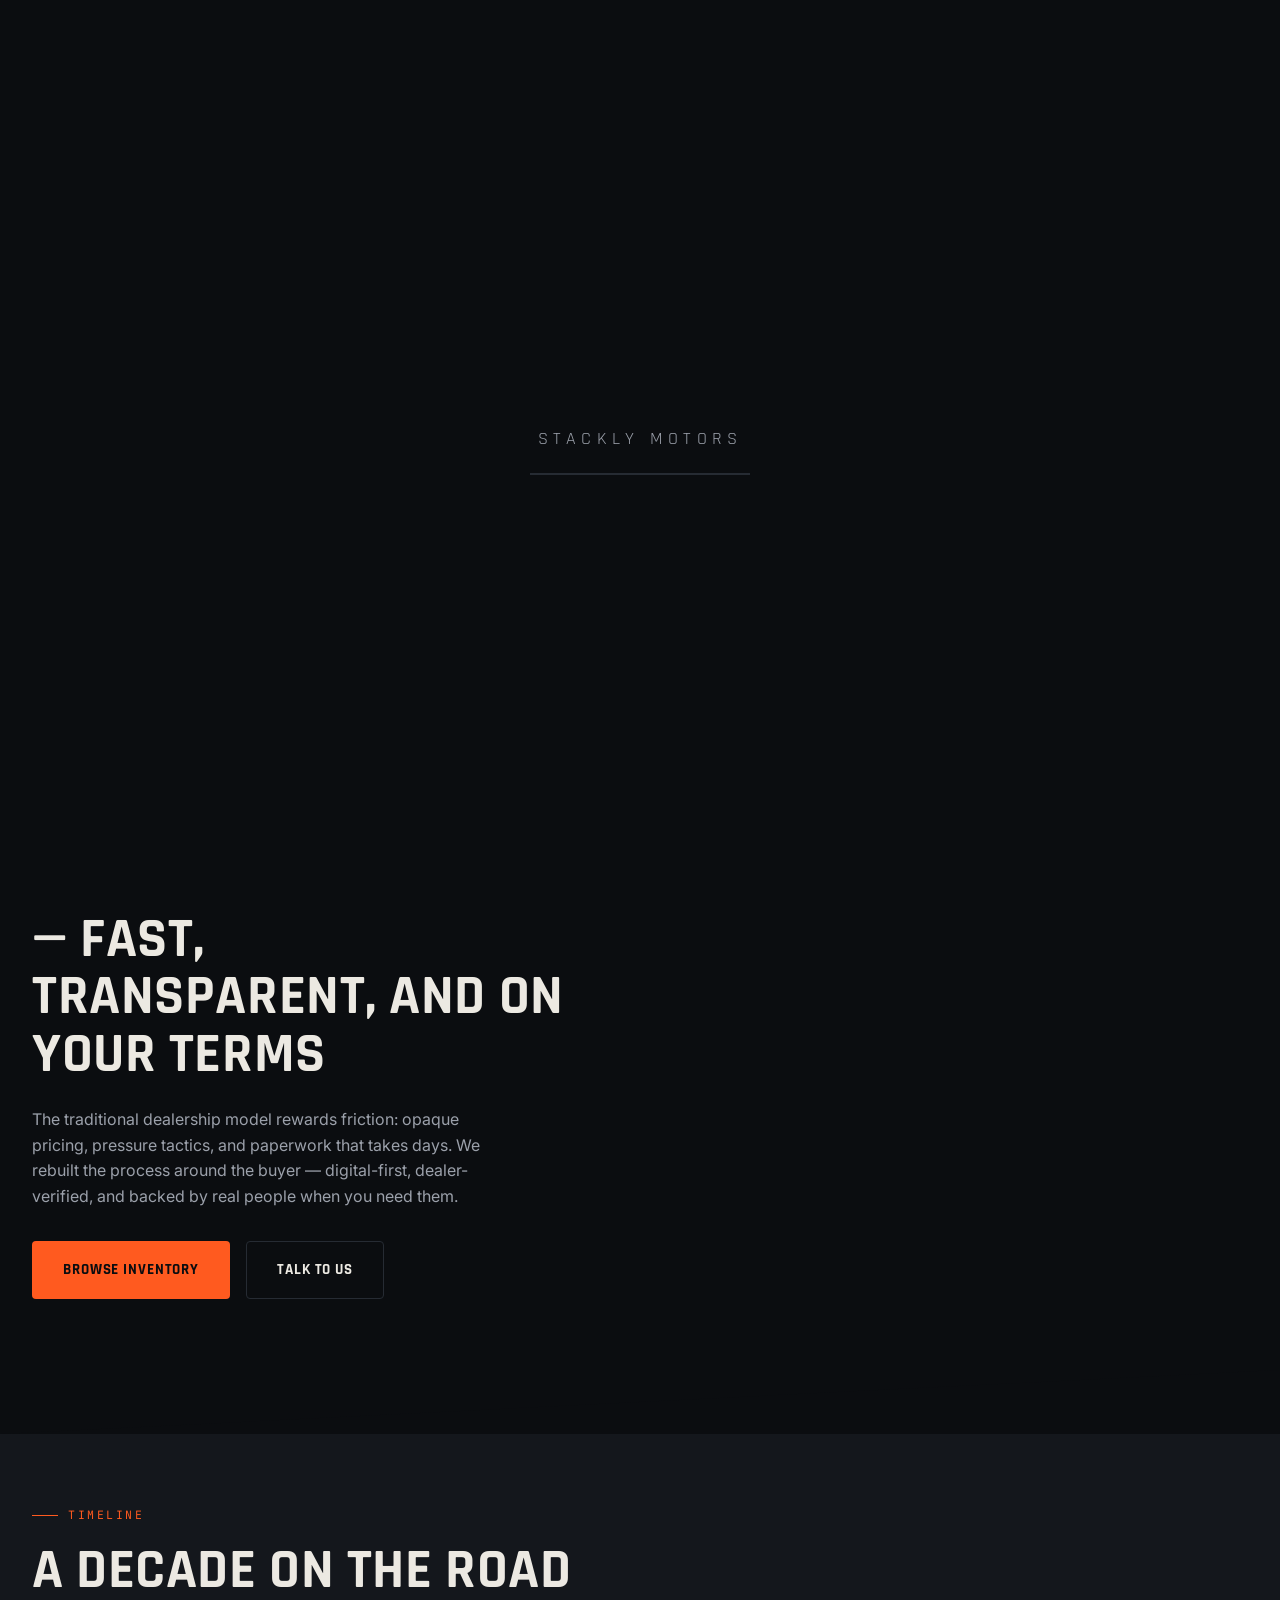
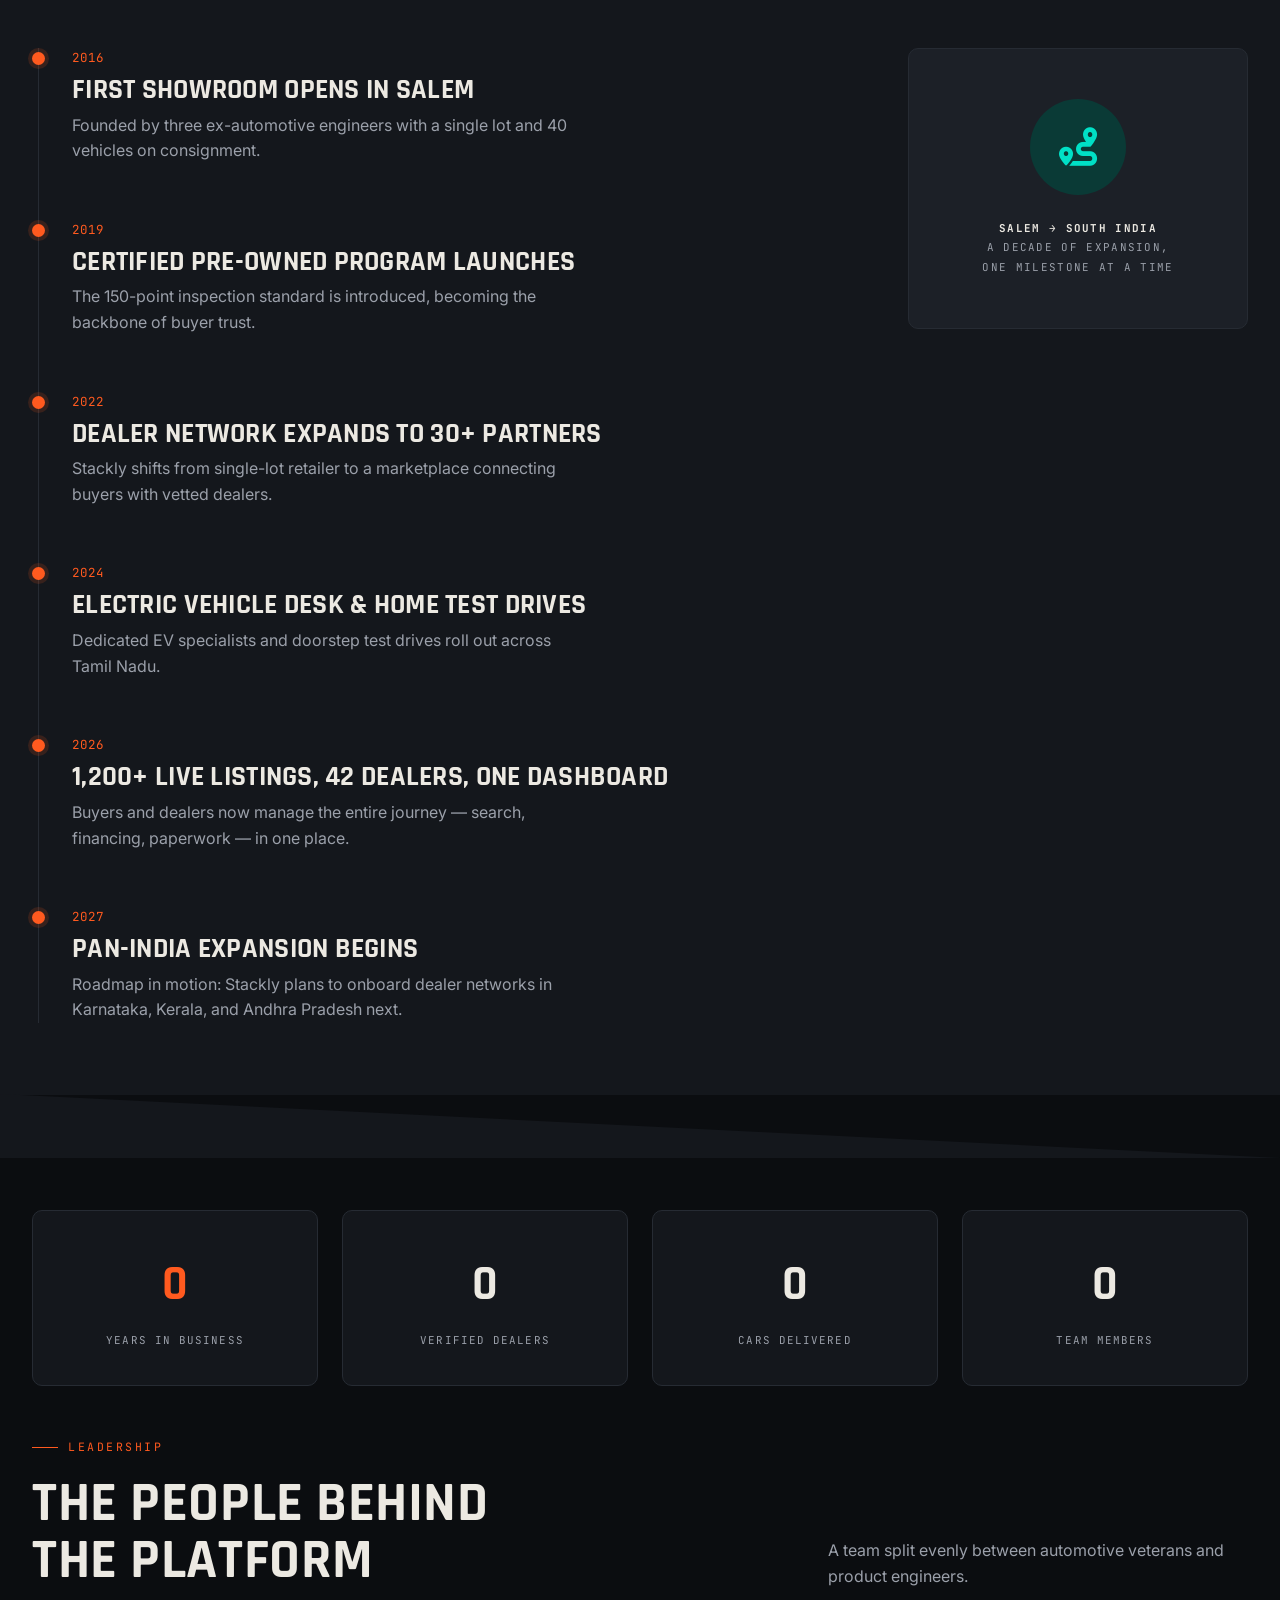
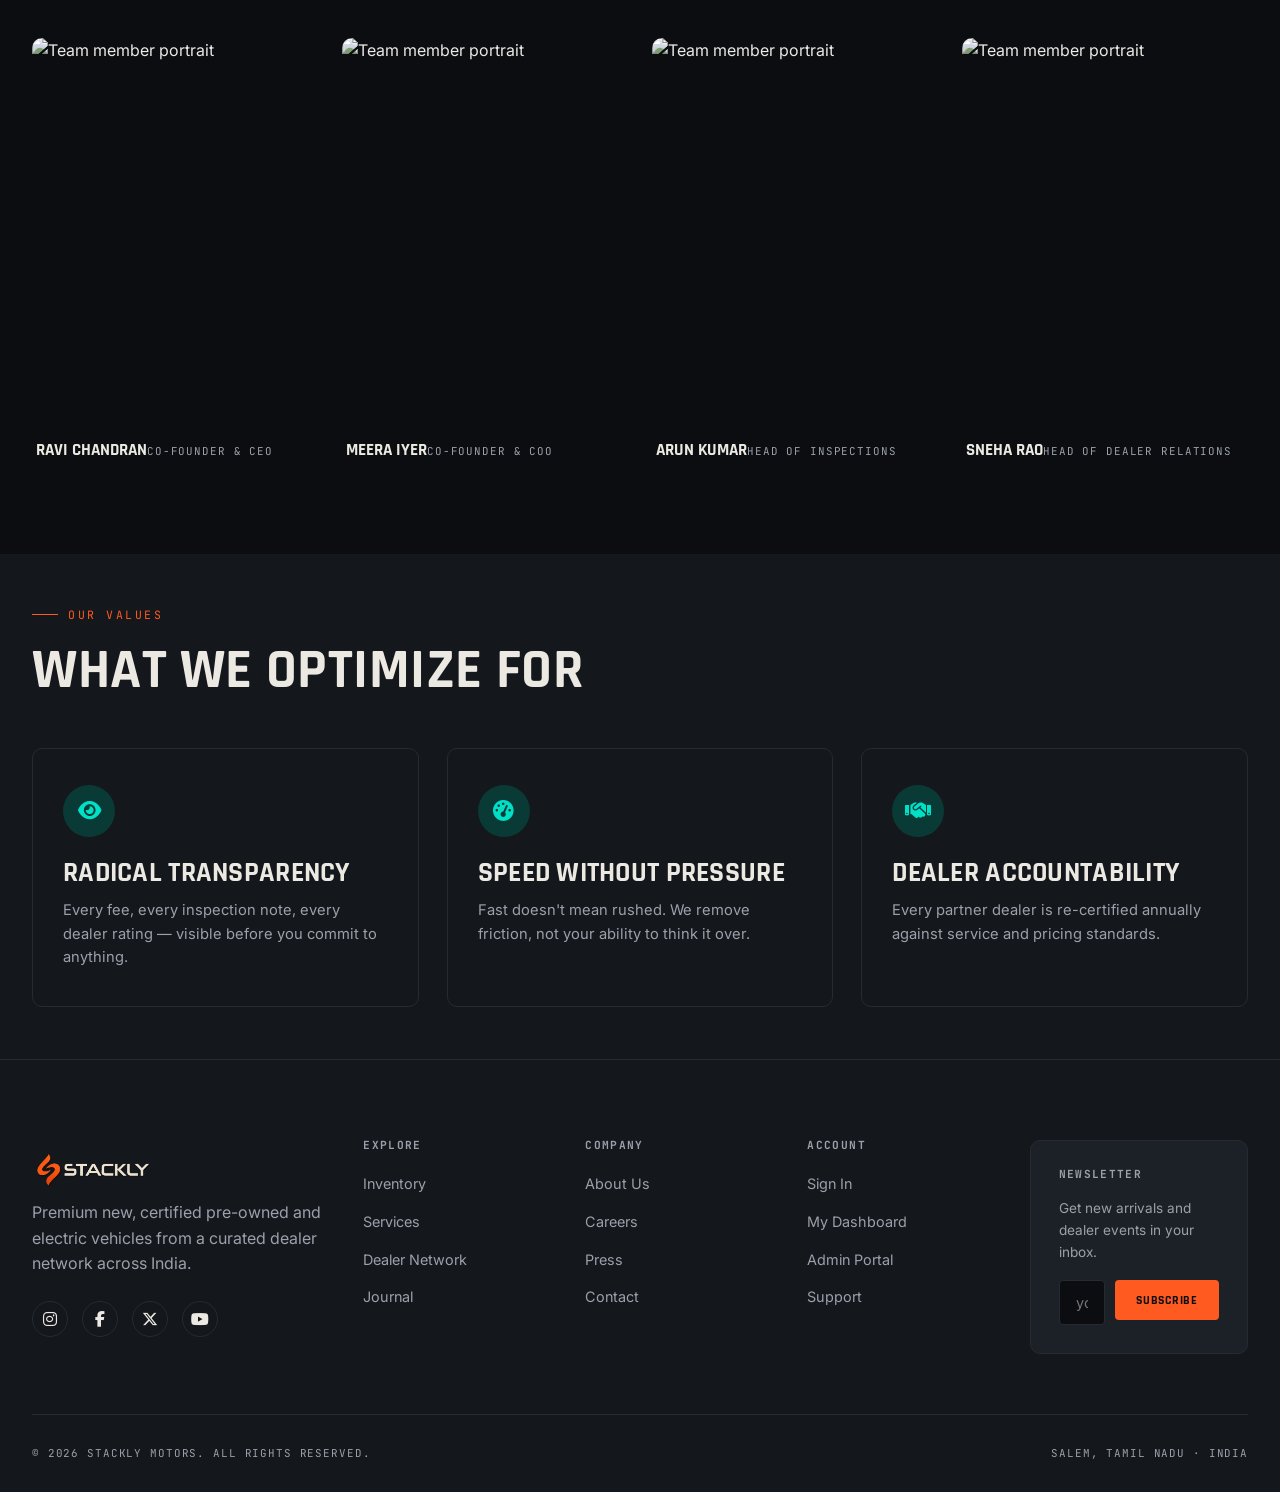
==== about.html @ f5853265 "Initial commit" ====
<!DOCTYPE html>
<html lang="en">
<head>
<meta charset="UTF-8">
<meta name="viewport" content="width=device-width, initial-scale=1.0">
<title>About — Stackly Motors</title>
<link rel="preconnect" href="https://fonts.googleapis.com">
<link href="https://fonts.googleapis.com/css2?family=Rajdhani:wght@500;600;700&family=Inter:wght@400;500;600;700&family=JetBrains+Mono:wght@400;500&display=swap" rel="stylesheet">
<link rel="stylesheet" href="https://cdnjs.cloudflare.com/ajax/libs/font-awesome/6.5.1/css/all.min.css">
</head>
<style>
  :root{
  --ink:        #0B0D10;   /* graphite black background */
  --ink-2:      #14171C;   /* surface */
  --ink-3:      #1C2027;   /* raised surface */
  --line:       #262B33;   /* hairline borders */
  --paper:      #ECE9E2;   /* warm off-white text */
  --paper-dim:  #9BA0AA;   /* muted text */
  --ignition:   #FF5A1F;   /* ignition orange — primary accent */
  --ignition-2: #FF8A50;
  --volt:       #00E0C6;   /* voltage teal — secondary accent */
  --volt-dim:   #0A3A36;
  --danger:     #FF4D5E;
  --ok:         #3DDC84;

  --f-display: 'Rajdhani', 'Arial Narrow', sans-serif;
  --f-body:    'Inter', -apple-system, sans-serif;
  --f-mono:    'JetBrains Mono', monospace;

  --container: 1280px;
  --radius: 10px;
  --ease: cubic-bezier(.22,1,.36,1);
}

*,*::before,*::after{ box-sizing:border-box; }
html{ scroll-behavior:smooth; }
body{
  margin:0;
  background:var(--ink);
  color:var(--paper);
  font-family:var(--f-body);
  font-size:16px;
  line-height:1.6;
  overflow-x:hidden;
  -webkit-font-smoothing:antialiased;
}
img{ max-width:100%; display:block; }
a{ color:inherit; text-decoration:none; }
ul{ list-style:none; margin:0; padding:0; }
button{ font-family:inherit; cursor:pointer; }
input,select,textarea{ font-family:inherit; }

::selection{ background:var(--ignition); color:var(--ink); }

@media (prefers-reduced-motion: reduce){
  *{ animation-duration:0.001ms !important; animation-iteration-count:1 !important; transition-duration:0.001ms !important; scroll-behavior:auto !important; }
}

/* ---------- Type scale ---------- */
h1,h2,h3,h4{
  font-family:var(--f-display);
  font-weight:700;
  text-transform:uppercase;
  letter-spacing:0.01em;
  line-height:1.02;
  margin:0;
}
h1{ font-size:clamp(3rem,7vw,6.5rem); letter-spacing:-0.01em; }
h2{ font-size:clamp(2.1rem,4.4vw,3.6rem); }
h3{ font-size:clamp(1.3rem,2.2vw,1.8rem); }
p{ margin:0; color:var(--paper-dim); }
.mono{ font-family:var(--f-mono); text-transform:uppercase; letter-spacing:0.14em; font-size:0.72rem; }

.eyebrow{
  font-family:var(--f-mono); text-transform:uppercase; letter-spacing:0.22em;
  font-size:0.72rem; color:var(--ignition); display:flex; align-items:center; gap:10px; margin-bottom:18px;
}
.eyebrow::before{ content:''; width:26px; height:1px; background:var(--ignition); display:inline-block; }

.container{ max-width:var(--container); margin:0 auto; padding:0 32px; }
.section{ padding:72px 0; position:relative; }
.section-tight{ padding:52px 0; }

/* diagonal speed-line divider between sections */
.speed-divider{
  position:relative; height:64px; margin-top:-1px;
  background:var(--ink);
  clip-path:polygon(0 100%, 100% 0, 100% 100%);
}
.speed-divider.alt{ background:var(--ink-2); clip-path:polygon(0 0, 100% 100%, 0 100%); }

/* ---------- Buttons ---------- */
.btn{
  display:inline-flex; align-items:center; gap:10px;
  font-family:var(--f-display); font-weight:700; text-transform:uppercase; letter-spacing:0.06em;
  font-size:0.92rem; padding:16px 30px; border-radius:4px; border:1px solid transparent;
  transition:transform .35s var(--ease), background .35s var(--ease), border-color .35s var(--ease), color .35s var(--ease);
  white-space:nowrap;
}
.btn-primary{ background:var(--ignition); color:var(--ink); }
.btn-primary:hover{ background:var(--ignition-2); transform:translateY(-3px); }
.btn-ghost{ border-color:var(--line); color:var(--paper); background:transparent; }
.btn-ghost:hover{ border-color:var(--paper); transform:translateY(-3px); }
.btn-volt{ background:var(--volt); color:var(--ink); }
.btn-volt:hover{ transform:translateY(-3px); }
.btn-sm{ padding:11px 20px; font-size:0.78rem; }
.btn-block{ width:100%; justify-content:center; }

/* ---------- Nav ---------- */
.nav{
  position:fixed; top:0; left:0; right:0; z-index:1000;
  display:flex; align-items:center; justify-content:space-between;
  padding:22px 40px; transition:background .4s var(--ease), padding .4s var(--ease), border-color .4s var(--ease);
  border-bottom:1px solid transparent;
}
.nav.is-scrolled{ background:rgba(11,13,16,0.86); backdrop-filter:blur(14px); padding:14px 40px; border-color:var(--line); }
.nav-logo{ font-family:var(--f-display); font-weight:700; font-size:1.4rem; letter-spacing:0.03em; text-transform:uppercase; display:flex; align-items:center; gap:8px;}
.nav-logo span{ color:var(--ignition); }
.nav-links{ display:flex; gap:34px; }
.nav-links a{
  font-family:var(--f-mono); font-size:0.76rem; text-transform:uppercase; letter-spacing:0.1em; color:var(--paper-dim);
  position:relative; padding-bottom:4px; transition:color .3s;
}
.nav-links a::after{ content:''; position:absolute; left:0; bottom:0; width:0; height:1px; background:var(--ignition); transition:width .3s var(--ease); }
.nav-links a:hover, .nav-links a.active{ color:var(--paper); }
.nav-links a:hover::after, .nav-links a.active::after{ width:100%; }
.nav-cta{ display:flex; align-items:center; gap:18px; }
.nav-toggle{ display:none; width:26px; height:20px; position:relative; background:none; border:none; }
.nav-toggle span{ position:absolute; left:0; width:100%; height:2px; background:var(--paper); transition:all .3s var(--ease); }
.nav-toggle span:nth-child(1){ top:0; } .nav-toggle span:nth-child(2){ top:9px; } .nav-toggle span:nth-child(3){ top:18px; }

/* ---------- Hero ---------- */
.hero{
  min-height:78vh; position:relative; display:flex; align-items:flex-end;
  padding:130px 0 70px; overflow:hidden;
}
.hero-bg{ position:absolute; inset:0; z-index:0; }
.hero-bg img{ width:100%; height:100%; object-fit:cover; opacity:0.55; }
.hero-bg::after{
  content:''; position:absolute; inset:0;
  background:linear-gradient(180deg, rgba(11,13,16,0.35) 0%, rgba(11,13,16,0.55) 55%, var(--ink) 100%);
}
.hero-grid{ position:absolute; inset:0; z-index:0; opacity:0.15;
  background-image:linear-gradient(var(--line) 1px, transparent 1px), linear-gradient(90deg, var(--line) 1px, transparent 1px);
  background-size:60px 60px; mask-image:linear-gradient(180deg, black, transparent 75%);
}
.hero-content{ position:relative; z-index:2; width:100%; }
.hero-title{ overflow:hidden; }
.hero-title .line{ display:block; overflow:hidden; }
.hero-title .line span{ display:inline-block; will-change:transform; }
.hero-sub{ max-width:520px; margin-top:26px; font-size:1.05rem; }
.hero-actions{ display:flex; gap:16px; margin-top:40px; flex-wrap:wrap; }
.hero-meta{
  display:flex; gap:48px; margin-top:90px; padding-top:28px; border-top:1px solid var(--line); flex-wrap:wrap;
}
.hero-meta .stat b{ font-family:var(--f-display); font-size:2rem; display:block; color:var(--paper); }
.hero-meta .stat span{ font-family:var(--f-mono); font-size:0.7rem; text-transform:uppercase; letter-spacing:0.12em; color:var(--paper-dim); }
.scroll-cue{
  position:absolute; right:40px; bottom:40px; z-index:2; display:flex; flex-direction:column; align-items:center; gap:10px;
  font-family:var(--f-mono); font-size:0.65rem; letter-spacing:0.2em; color:var(--paper-dim); text-transform:uppercase;
}
.scroll-cue .line{ width:1px; height:50px; background:var(--line); position:relative; overflow:hidden; }
.scroll-cue .line::after{ content:''; position:absolute; top:-50%; left:0; width:100%; height:50%; background:var(--ignition); animation:scrollcue 1.8s ease-in-out infinite; }
@keyframes scrollcue{ 0%{ top:-50%; } 100%{ top:100%; } }

/* ---------- Marquee ---------- */
.marquee-strip{ border-top:1px solid var(--line); border-bottom:1px solid var(--line); padding:26px 0; overflow:hidden; background:var(--ink-2); }
.marquee-track{ display:flex; gap:70px; width:max-content; }
.marquee-track span{ font-family:var(--f-display); font-size:1.3rem; letter-spacing:0.08em; text-transform:uppercase; color:var(--paper-dim); display:flex; align-items:center; gap:70px; }
.marquee-track span i{ color:var(--ignition); font-style:normal; }

/* ---------- Section header ---------- */
.section-head{ display:flex; justify-content:space-between; align-items:flex-end; gap:40px; margin-bottom:48px; flex-wrap:wrap; }
.section-head p{ max-width:420px; }

/* ---------- Grids ---------- */
.grid-2{ display:grid; grid-template-columns:1fr 1fr; gap:40px; }
.grid-3{ display:grid; grid-template-columns:repeat(3,1fr); gap:28px; }
.grid-4{ display:grid; grid-template-columns:repeat(4,1fr); gap:24px; }

/* ---------- Car card (3D tilt) ---------- */
.car-card{
  background:var(--ink-2); border:1px solid var(--line); border-radius:var(--radius); overflow:hidden;
  transform-style:preserve-3d; transition:border-color .3s, transform .1s linear; position:relative;
}
.car-card:hover{ border-color:#3a4150; }
.car-card .tag{
  position:absolute; top:16px; left:16px; z-index:2; background:var(--ignition); color:var(--ink);
  font-family:var(--f-mono); font-size:0.62rem; text-transform:uppercase; letter-spacing:0.1em; padding:6px 10px; border-radius:3px;
}
.car-card .fav{
  position:absolute; top:16px; right:16px; z-index:2; width:34px; height:34px; border-radius:50%;
  background:rgba(11,13,16,0.6); border:1px solid var(--line); display:flex; align-items:center; justify-content:center; color:var(--paper);
  transition:background .3s, color .3s;
}
.car-card .fav:hover{ background:var(--ignition); color:var(--ink); }
.car-card .media{ aspect-ratio:4/3; overflow:hidden; position:relative; }
.car-card .media img{ width:100%; height:100%; object-fit:cover; transition:transform .7s var(--ease); }
.car-card:hover .media img{ transform:scale(1.08); }
.car-card .body{ padding:24px; }
.car-card .body h3{ margin-bottom:6px; }
.car-card .specs{ display:flex; gap:18px; margin:16px 0; flex-wrap:wrap; }
.car-card .specs div{ font-family:var(--f-mono); font-size:0.68rem; text-transform:uppercase; letter-spacing:0.06em; color:var(--paper-dim); }
.car-card .specs b{ display:block; color:var(--paper); font-size:0.95rem; font-family:var(--f-display); }
.car-card .foot{ display:flex; justify-content:space-between; align-items:center; padding-top:16px; border-top:1px solid var(--line); }
.car-card .price{ font-family:var(--f-display); font-size:1.3rem; color:var(--volt); }
.car-card .price span{ font-family:var(--f-mono); font-size:0.65rem; color:var(--paper-dim); display:block; text-transform:uppercase; }

/* ---------- Service / feature cards ---------- */
.feature-card{
  background:var(--ink-2); border:1px solid var(--line); border-radius:var(--radius); padding:36px 30px;
  transition:transform .4s var(--ease), border-color .4s;
}
.feature-card:hover{ transform:translateY(-8px); border-color:var(--ignition); }
.feature-card .num{ font-family:var(--f-mono); color:var(--ignition); font-size:0.75rem; margin-bottom:22px; display:block; }
.feature-card h3{ margin-bottom:12px; }
.feature-card p{ font-size:0.92rem; }
.feature-card .ic{ width:52px; height:52px; border-radius:50%; background:var(--volt-dim); color:var(--volt); display:flex; align-items:center; justify-content:center; margin-bottom:22px; font-size:1.3rem; }

/* ---------- Stat counters ---------- */
.stat-row{ display:grid; grid-template-columns:repeat(4,1fr); gap:24px; }
.stat-box{ text-align:center; padding:36px 20px; border:1px solid var(--line); border-radius:var(--radius); background:var(--ink-2); }
.stat-box b{ font-family:var(--f-display); font-size:3rem; color:var(--paper); display:block; }
.stat-box b span{ color:var(--ignition); }
.stat-box p{ font-family:var(--f-mono); font-size:0.68rem; text-transform:uppercase; letter-spacing:0.1em; margin-top:8px; }

/* ---------- Testimonial ---------- */
.testi-card{ background:var(--ink-2); border:1px solid var(--line); border-radius:var(--radius); padding:36px; }
.testi-card p.quote{ font-family:var(--f-display); font-size:1.3rem; color:var(--paper); text-transform:none; line-height:1.4; }
.testi-who{ display:flex; align-items:center; gap:14px; margin-top:24px; }
.testi-who img{ width:46px; height:46px; border-radius:50%; object-fit:cover; }
.testi-who b{ display:block; font-family:var(--f-display); }
.testi-who span{ font-family:var(--f-mono); font-size:0.68rem; color:var(--paper-dim); text-transform:uppercase; }

/* ---------- Blog cards ---------- */
.blog-card{ background:var(--ink-2); border:1px solid var(--line); border-radius:var(--radius); overflow:hidden; transition:transform .4s var(--ease); }
.blog-card:hover{ transform:translateY(-6px); }
.blog-card .media{ aspect-ratio:16/10; overflow:hidden; }
.blog-card .media img{ width:100%; height:100%; object-fit:cover; transition:transform .6s var(--ease); }
.blog-card:hover .media img{ transform:scale(1.06); }
.blog-card .body{ padding:24px; }
.blog-card .meta{ display:flex; gap:14px; font-family:var(--f-mono); font-size:0.65rem; text-transform:uppercase; color:var(--ignition); letter-spacing:0.08em; margin-bottom:12px; }
.blog-card h3{ margin-bottom:10px; text-transform:none; letter-spacing:0; font-size:1.25rem; }
.blog-card p{ font-size:0.9rem; }

/* ---------- Dealer cards ---------- */
.dealer-card{ background:var(--ink-2); border:1px solid var(--line); border-radius:var(--radius); padding:28px; display:flex; flex-direction:column; gap:14px; transition:border-color .3s; }
.dealer-card:hover{ border-color:var(--volt); }
.dealer-card .badge{ font-family:var(--f-mono); font-size:0.62rem; color:var(--volt); text-transform:uppercase; letter-spacing:0.1em; }
.dealer-card .row{ display:flex; justify-content:space-between; font-size:0.85rem; padding:8px 0; border-top:1px solid var(--line); }
.dealer-card .row span:first-child{ color:var(--paper-dim); font-family:var(--f-mono); font-size:0.68rem; text-transform:uppercase; }

/* ---------- Forms ---------- */
.form-field{ margin-bottom:20px; }
.form-field label{ display:block; font-family:var(--f-mono); font-size:0.68rem; text-transform:uppercase; letter-spacing:0.1em; color:var(--paper-dim); margin-bottom:8px; }
.form-field input, .form-field select, .form-field textarea{
  width:100%; background:var(--ink); border:1px solid var(--line); border-radius:4px; padding:14px 16px; color:var(--paper);
  font-size:0.95rem; transition:border-color .3s;
}
.form-field input:focus, .form-field select:focus, .form-field textarea:focus{ outline:none; border-color:var(--ignition); }
.form-row{ display:grid; grid-template-columns:1fr 1fr; gap:18px; }
.checkbox-row{ display:flex; align-items:center; gap:10px; font-size:0.85rem; color:var(--paper-dim); margin-bottom:24px; }
.checkbox-row a{ color:var(--ignition); }

/* ---------- Footer ---------- */
.footer{ border-top:1px solid var(--line); padding:80px 0 30px; background:var(--ink-2); }
.footer-grid{ display:grid; grid-template-columns:1.6fr 1fr 1fr 1fr 1.2fr; gap:40px; padding-bottom:60px; }
.footer h4{ font-family:var(--f-mono); font-size:0.7rem; text-transform:uppercase; letter-spacing:0.12em; color:var(--paper-dim); margin-bottom:20px; }
.footer ul li{ margin-bottom:12px; }
.footer ul a{ color:var(--paper-dim); font-size:0.9rem; transition:color .3s; }
.footer ul a:hover{ color:var(--ignition); }
.footer-bottom{ display:flex; justify-content:space-between; align-items:center; padding-top:30px; border-top:1px solid var(--line); font-family:var(--f-mono); font-size:0.68rem; color:var(--paper-dim); text-transform:uppercase; letter-spacing:0.08em; flex-wrap:wrap; gap:14px; }
.social-row{ display:flex; gap:14px; }
.social-row a{ width:36px; height:36px; border:1px solid var(--line); border-radius:50%; display:flex; align-items:center; justify-content:center; transition:border-color .3s, color .3s; }
.social-row a:hover{ border-color:var(--ignition); color:var(--ignition); }

/* ---------- Preloader ---------- */
.preloader{ position:fixed; inset:0; z-index:9999; background:var(--ink); display:flex; flex-direction:column; align-items:center; justify-content:center; gap:20px; }
.preloader .word{ font-family:var(--f-display); font-size:1.1rem; letter-spacing:0.3em; text-transform:uppercase; color:var(--paper-dim); }
.preloader .bar{ width:220px; height:2px; background:var(--line); overflow:hidden; }
.preloader .bar i{ display:block; width:0%; height:100%; background:var(--ignition); }

/* ---------- Reveal utility ---------- */
.reveal{ opacity:0; transform:translateY(40px); }

/* ---------- Auth split ---------- */
.auth-wrap{ min-height:100vh; display:grid; grid-template-columns:1fr 1fr; }
.auth-visual{ position:relative; overflow:hidden; }
.auth-visual img{ width:100%; height:100%; object-fit:cover; }
.auth-visual::after{ content:''; position:absolute; inset:0; background:linear-gradient(180deg, rgba(11,13,16,0.1), rgba(11,13,16,0.9)); }
.auth-visual .caption{ position:absolute; bottom:50px; left:50px; z-index:2; max-width:400px; }
.auth-form-side{ display:flex; align-items:center; justify-content:center; padding:60px; }
.auth-box{ width:100%; max-width:420px; }
.auth-tabs{ display:flex; gap:6px; background:var(--ink-2); padding:6px; border-radius:6px; margin-bottom:36px; }
.auth-tabs button{ flex:1; background:none; border:none; padding:12px; color:var(--paper-dim); font-family:var(--f-mono); font-size:0.72rem; text-transform:uppercase; letter-spacing:0.08em; border-radius:4px; transition:all .3s; }
.auth-tabs button.active{ background:var(--ignition); color:var(--ink); }
.divider-or{ display:flex; align-items:center; gap:14px; margin:26px 0; color:var(--paper-dim); font-family:var(--f-mono); font-size:0.68rem; text-transform:uppercase; }
.divider-or::before, .divider-or::after{ content:''; flex:1; height:1px; background:var(--line); }
.social-auth{ display:grid; grid-template-columns:1fr 1fr; gap:12px; }
.social-auth button{ background:var(--ink-2); border:1px solid var(--line); border-radius:4px; padding:13px; color:var(--paper); font-family:var(--f-body); font-size:0.85rem; display:flex; align-items:center; justify-content:center; gap:8px; transition:border-color .3s; }
.social-auth button:hover{ border-color:var(--paper); }

/* ---------- Dashboard layout ---------- */
.dash{ display:grid; grid-template-columns:264px 1fr; min-height:100vh; }
.dash-sidebar{ background:var(--ink-2); border-right:1px solid var(--line); padding:28px 20px; display:flex; flex-direction:column; position:sticky; top:0; height:100vh; }
.dash-logo{ font-family:var(--f-display); font-size:1.25rem; text-transform:uppercase; letter-spacing:0.03em; padding:0 12px 30px; border-bottom:1px solid var(--line); margin-bottom:22px; }
.dash-logo span{ color:var(--ignition); }
.dash-nav-group{ margin-bottom:22px; }
.dash-nav-group h5{ font-family:var(--f-mono); font-size:0.62rem; text-transform:uppercase; letter-spacing:0.14em; color:var(--paper-dim); padding:0 12px; margin:0 0 10px; }
.dash-nav-group a{ display:flex; align-items:center; gap:12px; padding:11px 12px; border-radius:6px; color:var(--paper-dim); font-size:0.88rem; margin-bottom:2px; transition:background .25s, color .25s; }
.dash-nav-group a i{ width:18px; text-align:center; }
.dash-nav-group a:hover{ background:var(--ink-3); color:var(--paper); }
.dash-nav-group a.active{ background:var(--ignition); color:var(--ink); font-weight:600; }
.dash-user{ margin-top:auto; display:flex; align-items:center; gap:12px; padding:14px 12px; border-top:1px solid var(--line); }
.dash-user img{ width:38px; height:38px; border-radius:50%; object-fit:cover; }
.dash-user b{ font-size:0.85rem; display:block; }
.dash-user span{ font-size:0.7rem; color:var(--paper-dim); }
.dash-main{ padding:32px 40px; max-width:100%; overflow-x:hidden; }
.dash-topbar{ display:flex; justify-content:space-between; align-items:center; margin-bottom:32px; flex-wrap:wrap; gap:16px; }
.dash-search{ display:flex; align-items:center; gap:10px; background:var(--ink-2); border:1px solid var(--line); border-radius:6px; padding:10px 16px; width:320px; max-width:100%; }
.dash-search input{ background:none; border:none; color:var(--paper); width:100%; }
.dash-search input:focus{ outline:none; }
.dash-topbar-actions{ display:flex; align-items:center; gap:16px; }
.icon-btn{ width:40px; height:40px; border-radius:8px; background:var(--ink-2); border:1px solid var(--line); display:flex; align-items:center; justify-content:center; position:relative; color:var(--paper); }
.icon-btn .dot{ position:absolute; top:8px; right:8px; width:7px; height:7px; border-radius:50%; background:var(--ignition); }

.kpi-grid{ display:grid; grid-template-columns:repeat(4,1fr); gap:20px; margin-bottom:32px; }
.kpi-card{ background:var(--ink-2); border:1px solid var(--line); border-radius:var(--radius); padding:24px; }
.kpi-card .top{ display:flex; justify-content:space-between; align-items:flex-start; margin-bottom:18px; }
.kpi-card .ic{ width:40px; height:40px; border-radius:8px; display:flex; align-items:center; justify-content:center; background:var(--volt-dim); color:var(--volt); }
.kpi-card .delta{ font-family:var(--f-mono); font-size:0.68rem; padding:4px 8px; border-radius:4px; }
.kpi-card .delta.up{ background:rgba(61,220,132,0.12); color:var(--ok); }
.kpi-card .delta.down{ background:rgba(255,77,94,0.12); color:var(--danger); }
.kpi-card b{ font-family:var(--f-display); font-size:2.2rem; display:block; }
.kpi-card p{ font-family:var(--f-mono); font-size:0.68rem; text-transform:uppercase; letter-spacing:0.08em; margin-top:4px; }

.panel{ background:var(--ink-2); border:1px solid var(--line); border-radius:var(--radius); padding:26px; margin-bottom:24px; }
.panel-head{ display:flex; justify-content:space-between; align-items:center; margin-bottom:22px; }
.panel-head h3{ text-transform:none; letter-spacing:0; font-size:1.1rem; }
.dash-grid-2{ display:grid; grid-template-columns:1.6fr 1fr; gap:24px; }

table{ width:100%; border-collapse:collapse; }
table th{ text-align:left; font-family:var(--f-mono); font-size:0.65rem; text-transform:uppercase; letter-spacing:0.08em; color:var(--paper-dim); padding:10px 14px; border-bottom:1px solid var(--line); }
table td{ padding:14px; border-bottom:1px solid var(--line); font-size:0.87rem; }
table tr:last-child td{ border-bottom:none; }
.pill{ font-family:var(--f-mono); font-size:0.62rem; text-transform:uppercase; padding:5px 10px; border-radius:20px; letter-spacing:0.06em; }
.pill.green{ background:rgba(61,220,132,0.12); color:var(--ok); }
.pill.orange{ background:rgba(255,90,31,0.12); color:var(--ignition); }
.pill.blue{ background:rgba(0,224,198,0.12); color:var(--volt); }
.pill.red{ background:rgba(255,77,94,0.12); color:var(--danger); }
.row-user{ display:flex; align-items:center; gap:10px; }
.row-user img{ width:32px; height:32px; border-radius:50%; object-fit:cover; }

.bars{ display:flex; align-items:flex-end; gap:12px; height:180px; }
.bars .bar{ flex:1; background:linear-gradient(180deg, var(--ignition), var(--ignition-2)); border-radius:4px 4px 0 0; position:relative; }
.bars .bar span{ position:absolute; bottom:-24px; left:0; right:0; text-align:center; font-family:var(--f-mono); font-size:0.6rem; color:var(--paper-dim); text-transform:uppercase; }

.progress-item{ margin-bottom:18px; }
.progress-item .lbl{ display:flex; justify-content:space-between; font-size:0.82rem; margin-bottom:8px; }
.progress-track{ height:6px; background:var(--ink); border-radius:6px; overflow:hidden; }
.progress-fill{ height:100%; background:var(--volt); border-radius:6px; }

/* ---------- Filters bar (Cars page) ---------- */
.filters-bar{ display:flex; gap:14px; flex-wrap:wrap; align-items:center; padding:24px; background:var(--ink-2); border:1px solid var(--line); border-radius:var(--radius); margin-bottom:44px; }
.filters-bar select, .filters-bar input{ background:var(--ink); border:1px solid var(--line); border-radius:4px; padding:12px 14px; color:var(--paper); font-size:0.85rem; }
.filter-tags{ display:flex; gap:10px; flex-wrap:wrap; }
.filter-tags button{ background:var(--ink); border:1px solid var(--line); color:var(--paper-dim); padding:9px 18px; border-radius:20px; font-size:0.78rem; font-family:var(--f-mono); text-transform:uppercase; letter-spacing:0.06em; transition:all .3s; }
.filter-tags button.active{ background:var(--ignition); color:var(--ink); border-color:var(--ignition); }

/* ---------- Timeline (About) ---------- */
.timeline{ position:relative; padding-left:40px; }
.timeline::before{ content:''; position:absolute; left:6px; top:0; bottom:0; width:1px; background:var(--line); }
.timeline-item{ position:relative; padding-bottom:56px; }
.timeline-item:last-child{ padding-bottom:0; }
.timeline-item::before{ content:''; position:absolute; left:-40px; top:4px; width:13px; height:13px; border-radius:50%; background:var(--ignition); box-shadow:0 0 0 4px rgba(255,90,31,0.15); }
.timeline-item .yr{ font-family:var(--f-mono); color:var(--ignition); font-size:0.78rem; letter-spacing:0.08em; margin-bottom:8px; display:block; }
.timeline-wrap{ display:grid; grid-template-columns:1fr 340px; gap:60px; align-items:start; }
.timeline-visual{ position:sticky; top:120px; display:flex; flex-direction:column; align-items:center; text-align:center; padding:50px 30px; border:1px solid var(--line); border-radius:var(--radius); background:var(--ink-3); }
.timeline-visual .ic{
  width:96px; height:96px; border-radius:50%; background:var(--volt-dim); color:var(--volt);
  display:flex; align-items:center; justify-content:center; font-size:2.4rem; margin-bottom:24px;
}
.timeline-visual .cap{ font-family:var(--f-mono); font-size:0.68rem; text-transform:uppercase; letter-spacing:0.12em; color:var(--paper-dim); line-height:1.8; }
.timeline-visual .cap b{ color:var(--paper); }
@media (max-width: 1080px){
  .timeline-wrap{ grid-template-columns:1fr; }
  .timeline-visual{ display:none; }
}

/* ---------- Team ---------- */
.team-card{ position:relative; overflow:hidden; border-radius:var(--radius); }
.team-card .media{ position:relative; aspect-ratio:3/4; overflow:hidden; }
.team-card .media img{ width:100%; height:100%; object-fit:cover; filter:grayscale(60%); transition:filter .5s, transform .6s var(--ease); }
.team-card:hover .media img{ filter:grayscale(0%); transform:scale(1.05); }
.team-card .info{ padding:18px 4px; }
.team-card .info b{ font-family:var(--f-display); text-transform:uppercase; font-size:1.05rem; }
.team-card .info span{ font-family:var(--f-mono); font-size:0.68rem; color:var(--paper-dim); text-transform:uppercase; letter-spacing:0.08em; }
.team-card .social{
  position:absolute; left:0; right:0; bottom:0; z-index:2; padding:18px;
  display:flex; gap:10px; justify-content:center;
  background:linear-gradient(180deg, transparent, rgba(11,13,16,0.88) 70%);
  opacity:0; transform:translateY(14px); transition:opacity .35s var(--ease), transform .35s var(--ease);
}
.team-card:hover .social, .team-card.tapped .social{ opacity:1; transform:translateY(0); }
.team-card .social a{
  width:36px; height:36px; border-radius:50%; background:rgba(236,233,226,0.1); backdrop-filter:blur(6px);
  border:1px solid rgba(236,233,226,0.25); display:flex; align-items:center; justify-content:center; color:var(--paper);
  font-size:0.85rem; transition:background .3s, color .3s, transform .3s, border-color .3s;
}
.team-card .social a:hover{ background:var(--ignition); border-color:var(--ignition); color:var(--ink); transform:translateY(-3px); }

/* ---------- Footer newsletter (responsive card) ---------- */
.footer-newsletter{
  background:var(--ink-3); border:1px solid var(--line); border-radius:var(--radius);
  padding:28px; display:flex; flex-direction:column; gap:16px;
}
.footer-newsletter h4{ margin:0; }
.footer-newsletter p{ font-size:0.85rem; }
.newsletter-form{ display:flex; flex-direction:column; gap:10px; }
.newsletter-form .nl-field{ width:100%; }
.newsletter-form input{
  width:100%; background:var(--ink); border:1px solid var(--line); border-radius:4px; padding:13px 16px; color:var(--paper);
  font-size:0.9rem; transition:border-color .3s; box-sizing:border-box;
}
.newsletter-form input:focus{ outline:none; border-color:var(--ignition); }
.newsletter-form input.field-invalid{ border-color:var(--danger); }
.newsletter-form .field-error{
  display:none; color:var(--danger); font-family:var(--f-mono); font-size:0.68rem;
  letter-spacing:0.02em; margin-top:6px;
}
.newsletter-form .field-error.show{ display:block; }
@media (min-width: 560px){
  .newsletter-form{ flex-direction:row; align-items:flex-start; }
  .newsletter-form .nl-field{ flex:1; }
  .newsletter-form button{ flex-shrink:0; width:auto; }
}

/* ---------- Newsletter success modal ---------- */
.success-overlay{
  position:fixed; inset:0; z-index:5000;
  background:rgba(11,13,16,0.72);
  backdrop-filter:blur(6px);
  display:flex; align-items:center; justify-content:center;
  padding:24px;
  opacity:0; pointer-events:none;
  transition:opacity .3s ease;
}
.success-overlay.open{ opacity:1; pointer-events:auto; }
.success-modal{
  background:var(--ink-2); border:1px solid var(--line); border-radius:var(--radius);
  max-width:420px; width:100%; padding:40px 32px; text-align:center;
  transform:translateY(16px) scale(0.97); opacity:0;
  transition:transform .35s var(--ease), opacity .35s ease;
}
.success-overlay.open .success-modal{ transform:translateY(0) scale(1); opacity:1; }
.success-modal .ic{
  width:64px; height:64px; border-radius:50%; margin:0 auto 20px;
  display:flex; align-items:center; justify-content:center;
  background:rgba(61,220,132,0.12); color:var(--ok); font-size:1.6rem;
}
.success-modal h3{ font-size:1.3rem; margin-bottom:12px; }
.success-modal p{ font-size:0.92rem; max-width:320px; margin:0 auto; }
.success-modal .btn{ margin-top:26px; }

/* ---------- Responsive ---------- */
@media (max-width: 1080px){
  .grid-4{ grid-template-columns:repeat(2,1fr); }
  .grid-3{ grid-template-columns:repeat(2,1fr); }
  .stat-row{ grid-template-columns:repeat(2,1fr); }
  .footer-grid{ grid-template-columns:1fr 1fr; }
  .footer-newsletter{ grid-column:1 / -1; }
  .dash{ grid-template-columns:1fr; }
  .dash-sidebar{ position:fixed; left:0; top:0; bottom:0; z-index:1200; transform:translateX(-100%); transition:transform .4s var(--ease); width:264px; }
  .dash-sidebar.open{ transform:translateX(0); }
  .kpi-grid{ grid-template-columns:repeat(2,1fr); }
  .dash-grid-2{ grid-template-columns:1fr; }
  .auth-wrap{ grid-template-columns:1fr; }
  .auth-visual{ display:none; }
}
@media (max-width: 1024px){
  .nav-links{ position:fixed; top:0; right:0; height:100vh; width:78%; background:var(--ink-2); flex-direction:column; justify-content:center; padding:40px; gap:28px; transform:translateX(100%); transition:transform .5s var(--ease); border-left:1px solid var(--line); z-index:1100; }
  .nav-links.open{ transform:translateX(0); }
  .nav-toggle{ display:block; }
}
@media (max-width: 760px){
  .grid-4, .grid-3, .grid-2{ grid-template-columns:1fr; }
  .stat-row{ grid-template-columns:1fr 1fr; }
  .footer-grid{ grid-template-columns:1fr; gap:30px; }
  .footer-newsletter{ grid-column:auto; }
  .form-row{ grid-template-columns:1fr; }
  .kpi-grid{ grid-template-columns:1fr; }
  .section{ padding:52px 0; }
  .hero-meta{ gap:28px; }
}

</style>
<body>
<div class="preloader"><span class="word">STACKLY MOTORS</span><div class="bar"><i></i></div></div>

<header class="nav">
  <a href="index.html" class="nav-logo"><img src="./assets/stackly-removebg-preview.png" alt="" style="height: 60px; width: 120px;"></a>
  <nav class="nav-links">
    <a href="index.html">Home</a>
    <a href="about.html" class="active">About</a>
    <a href="services.html">Services</a>
    <a href="cars.html">Cars</a>
    <a href="dealers.html">Dealers</a>
    <!-- <a href="blog.html">Blog</a> -->
    <a href="contact.html">Contact</a>
  </nav>
  <div class="nav-cta">
    <a href="login.html" class="btn btn-ghost btn-sm">Login</a>
    <!-- <a href="cars.html" class="btn btn-primary btn-sm">Browse Cars</a> -->
    <button class="nav-toggle"><span></span><span></span><span></span></button>
  </div>
</header>

<section class="hero" style="min-height:70vh;">
  <div class="hero-bg"><img src="https://images.unsplash.com/photo-1600712242805-5f78671b24da?auto=format&fit=crop&w=2400&q=80" alt="Stackly Motors showroom"></div>
  <div class="hero-grid"></div>
  <div class="container hero-content">
    <div class="eyebrow hero-badge">Our Story</div>
    <h1 class="hero-title">
      <span class="line">BUILT BY</span>
      <span class="line">CAR PEOPLE</span>
    </h1>
    <p class="hero-sub">Stackly Motors started as a single showroom in Salem in 2016. A decade later, we're a technology-led network connecting buyers with 42 verified dealerships across South India.</p>
  </div>
</section>

<section class="section about-lead">
  <div class="container grid-2" style="align-items:center;">
    <div>
      <div class="eyebrow">Our Mission</div>
      <h2>Make buying a car feel like<br>buying anything else — fast,<br>transparent, and on your terms</h2>
      <p style="margin-top:24px; max-width:480px;">The traditional dealership model rewards friction: opaque pricing, pressure tactics, and paperwork that takes days. We rebuilt the process around the buyer — digital-first, dealer-verified, and backed by real people when you need them.</p>
      <div class="hero-actions" style="margin-top:32px;">
        <a href="cars.html" class="btn btn-primary">Browse Inventory</a>
        <a href="contact.html" class="btn btn-ghost">Talk to Us</a>
      </div>
    </div>
    <div><img data-parallax src="https://images.unsplash.com/photo-1493238792000-8113da705763?auto=format&fit=crop&w=1400&q=80" alt="Steering wheel detail" style="border-radius:var(--radius); width:100%; height:520px; object-fit:cover;"></div>
  </div>
</section>

<div class="speed-divider"></div>

<section class="section" style="background:var(--ink-2);">
  <div class="container">
    <div class="section-head">
      <div><div class="eyebrow">Timeline</div><h2>A decade on the road</h2></div>
    </div>
    <div class="timeline-wrap">
    <div class="timeline">
      <div class="timeline-item">
        <span class="yr">2016</span>
        <h3>First showroom opens in Salem</h3>
        <p style="margin-top:8px; max-width:520px;">Founded by three ex-automotive engineers with a single lot and 40 vehicles on consignment.</p>
      </div>
      <div class="timeline-item">
        <span class="yr">2019</span>
        <h3>Certified pre-owned program launches</h3>
        <p style="margin-top:8px; max-width:520px;">The 150-point inspection standard is introduced, becoming the backbone of buyer trust.</p>
      </div>
      <div class="timeline-item">
        <span class="yr">2022</span>
        <h3>Dealer network expands to 30+ partners</h3>
        <p style="margin-top:8px; max-width:520px;">Stackly shifts from single-lot retailer to a marketplace connecting buyers with vetted dealers.</p>
      </div>
      <div class="timeline-item">
        <span class="yr">2024</span>
        <h3>Electric vehicle desk & home test drives</h3>
        <p style="margin-top:8px; max-width:520px;">Dedicated EV specialists and doorstep test drives roll out across Tamil Nadu.</p>
      </div>
      <div class="timeline-item">
        <span class="yr">2026</span>
        <h3>1,200+ live listings, 42 dealers, one dashboard</h3>
        <p style="margin-top:8px; max-width:520px;">Buyers and dealers now manage the entire journey — search, financing, paperwork — in one place.</p>
      </div>
      <div class="timeline-item">
        <span class="yr">2027</span>
        <h3>Pan-India expansion begins</h3>
        <p style="margin-top:8px; max-width:520px;">Roadmap in motion: Stackly plans to onboard dealer networks in Karnataka, Kerala, and Andhra Pradesh next.</p>
      </div>
    </div>
    <div class="timeline-visual">
      <div class="ic"><i class="fa-solid fa-route"></i></div>
      <p class="cap"><b>Salem → South India</b><br>A decade of expansion,<br>one milestone at a time</p>
    </div>
  </div>
  </div>
</section>

<div class="speed-divider alt"></div>

<section class="section-tight">
  <div class="container">
    <div class="stat-row">
      <div class="stat-box"><b><span data-count="10">0</span></b><p>Years in Business</p></div>
      <div class="stat-box"><b data-count="42">0</b><p>Verified Dealers</p></div>
      <div class="stat-box"><b data-count="18500" data-suffix="+">0</b><p>Cars Delivered</p></div>
      <div class="stat-box"><b data-count="120" data-suffix="+">0</b><p>Team Members</p></div>
    </div>
  </div>
</section>

<section class="section" style="padding-top:0;">
  <div class="container">
    <div class="section-head">
      <div><div class="eyebrow">Leadership</div><h2>The people behind<br>the platform</h2></div>
      <p>A team split evenly between automotive veterans and product engineers.</p>
    </div>
    <div class="grid-4">
      <div class="team-card">
        <div class="media">
          <img src="https://images.unsplash.com/photo-1500648767791-00dcc994a43e?auto=format&fit=crop&w=800&q=80" alt="Team member portrait">
          <div class="social">
            <a href="#" aria-label="LinkedIn"><i class="fa-brands fa-linkedin-in"></i></a>
            <a href="#" aria-label="X (Twitter)"><i class="fa-brands fa-x-twitter"></i></a>
            <a href="#" aria-label="Instagram"><i class="fa-brands fa-instagram"></i></a>
          </div>
        </div>
        <div class="info"><b>Ravi Chandran</b><span>Co-Founder & CEO</span></div>
      </div>
      <div class="team-card">
        <div class="media">
          <img src="https://images.unsplash.com/photo-1534528741775-53994a69daeb?auto=format&fit=crop&w=800&q=80" alt="Team member portrait">
          <div class="social">
            <a href="#" aria-label="LinkedIn"><i class="fa-brands fa-linkedin-in"></i></a>
            <a href="#" aria-label="X (Twitter)"><i class="fa-brands fa-x-twitter"></i></a>
            <a href="#" aria-label="Instagram"><i class="fa-brands fa-instagram"></i></a>
          </div>
        </div>
        <div class="info"><b>Meera Iyer</b><span>Co-Founder & COO</span></div>
      </div>
      <div class="team-card">
        <div class="media">
          <img src="https://images.unsplash.com/photo-1544005313-94ddf0286df2?auto=format&fit=crop&w=800&q=80" alt="Team member portrait">
          <div class="social">
            <a href="#" aria-label="LinkedIn"><i class="fa-brands fa-linkedin-in"></i></a>
            <a href="#" aria-label="X (Twitter)"><i class="fa-brands fa-x-twitter"></i></a>
            <a href="#" aria-label="Instagram"><i class="fa-brands fa-instagram"></i></a>
          </div>
        </div>
        <div class="info"><b>Arun Kumar</b><span>Head of Inspections</span></div>
      </div>
      <div class="team-card">
        <div class="media">
          <img src="https://images.unsplash.com/photo-1519085360753-af0119f7cbe7?auto=format&fit=crop&w=800&q=80" alt="Team member portrait">
          <div class="social">
            <a href="#" aria-label="LinkedIn"><i class="fa-brands fa-linkedin-in"></i></a>
            <a href="#" aria-label="X (Twitter)"><i class="fa-brands fa-x-twitter"></i></a>
            <a href="#" aria-label="Instagram"><i class="fa-brands fa-instagram"></i></a>
          </div>
        </div>
        <div class="info"><b>Sneha Rao</b><span>Head of Dealer Relations</span></div>
      </div>
    </div>
  </div>
</section>

<section class="section-tight" style="background:var(--ink-2);">
  <div class="container">
    <div class="section-head">
      <div><div class="eyebrow">Our Values</div><h2>What we optimize for</h2></div>
    </div>
    <div class="grid-3">
      <div class="feature-card"><div class="ic"><i class="fa-solid fa-eye"></i></div><h3>Radical Transparency</h3><p>Every fee, every inspection note, every dealer rating — visible before you commit to anything.</p></div>
      <div class="feature-card"><div class="ic"><i class="fa-solid fa-gauge-high"></i></div><h3>Speed Without Pressure</h3><p>Fast doesn't mean rushed. We remove friction, not your ability to think it over.</p></div>
      <div class="feature-card"><div class="ic"><i class="fa-solid fa-handshake"></i></div><h3>Dealer Accountability</h3><p>Every partner dealer is re-certified annually against service and pricing standards.</p></div>
    </div>
  </div>
</section>

<footer class="footer">
  <div class="container">
    <div class="footer-grid">
      <div>
        <a href="index.html" class="nav-logo"><img src="./assets/stackly-removebg-preview.png" alt="" style="height: 60px; width: 120px;"></a>
        <p>Premium new, certified pre-owned and electric vehicles from a curated dealer network across India.</p>
        <div class="social-row" style="margin-top:24px;">
          <a href="#"><i class="fa-brands fa-instagram"></i></a>
          <a href="#"><i class="fa-brands fa-facebook-f"></i></a>
          <a href="#"><i class="fa-brands fa-x-twitter"></i></a>
          <a href="#"><i class="fa-brands fa-youtube"></i></a>
        </div>
      </div>
      <div><h4>Explore</h4><ul>
        <li><a href="cars.html">Inventory</a></li>
        <li><a href="services.html">Services</a></li>
        <li><a href="dealers.html">Dealer Network</a></li>
        <li><a href="blog.html">Journal</a></li>
      </ul></div>
      <div><h4>Company</h4><ul>
        <li><a href="about.html">About Us</a></li>
        <li><a href="contact.html">Careers</a></li>
        <li><a href="contact.html">Press</a></li>
        <li><a href="contact.html">Contact</a></li>
      </ul></div>
      <div><h4>Account</h4><ul>
        <li><a href="login.html">Sign In</a></li>
        <li><a href="user-dashboard.html">My Dashboard</a></li>
        <li><a href="admin-dashboard.html">Admin Portal</a></li>
        <li><a href="contact.html">Support</a></li>
      </ul></div>
      <div class="footer-newsletter">
  <h4 style="margin-bottom:2px;">Newsletter</h4>
  <p>Get new arrivals and dealer events in your inbox.</p>
  <form class="newsletter-form" id="newsletterForm" novalidate>
    <div class="nl-field">
      <input type="email" name="newsletterEmail" placeholder="you@email.com" required>
      <span class="field-error" id="newsletterError">Please enter a valid email address.</span>
    </div>
    <button type="submit" class="btn btn-primary btn-sm">Subscribe</button>
  </form>
</div>

<!-- place right after </footer> -->
<div class="success-overlay" id="newsletterSuccessOverlay">
  <div class="success-modal">
    <div class="ic"><i class="fa-solid fa-check"></i></div>
    <h3>You're Subscribed</h3>
    <p>New arrivals and dealer events will land straight in your inbox.</p>
    <button type="button" class="btn btn-primary btn-block" id="newsletterSuccessClose">Done</button>
  </div>
</div>
    </div>
    <div class="footer-bottom">
      <span>© 2026 Stackly Motors. All rights reserved.</span>
      <span>Salem, Tamil Nadu · India</span>
    </div>
  </div>
</footer>

<script src="https://cdnjs.cloudflare.com/ajax/libs/gsap/3.12.5/gsap.min.js"></script>
<script src="https://cdnjs.cloudflare.com/ajax/libs/gsap/3.12.5/ScrollTrigger.min.js"></script>
<script>
  gsap.registerPlugin(ScrollTrigger);

document.addEventListener('DOMContentLoaded', () => {

  /* ---------------- Preloader ---------------- */
  const preloader = document.querySelector('.preloader');
  if (preloader) {
    const bar = preloader.querySelector('.bar i');
    const tl = gsap.timeline({
      onComplete: () => {
        gsap.to(preloader, {
          yPercent: -100, duration: 0.9, ease: 'power4.inOut',
          onComplete: () => preloader.remove()
        });
        runIntro();
      }
    });
    tl.to(bar, { width: '100%', duration: 1.1, ease: 'power2.inOut' });
  } else {
    runIntro();
  }

  /* ---------------- Split hero title into lines/words for reveal ---------------- */
  document.querySelectorAll('.hero-title').forEach(el => {
    const lines = el.querySelectorAll('.line');
    lines.forEach(line => {
      const text = line.textContent;
      line.innerHTML = `<span>${text}</span>`;
    });
  });

  function runIntro() {
    const heroLines = gsap.utils.toArray('.hero-title .line span');
    if (heroLines.length) {
      gsap.set(heroLines, { yPercent: 120, rotate: 4 });
      gsap.to(heroLines, {
        yPercent: 0, rotate: 0, duration: 1.1, ease: 'power4.out', stagger: 0.09, delay: 0.15
      });
    }
    gsap.from('.hero-sub, .hero-actions, .hero-meta .stat, .hero-badge', {
      y: 24, opacity: 0, duration: 0.9, ease: 'power3.out', stagger: 0.08, delay: 0.55
    });
    gsap.from('.hero-bg img', { scale: 1.18, duration: 1.8, ease: 'power2.out' });
  }

  /* ---------------- Sticky nav background on scroll ---------------- */
  const nav = document.querySelector('.nav');
  if (nav) {
    ScrollTrigger.create({
      start: 'top -80',
      end: 99999,
      toggleClass: { targets: nav, className: 'is-scrolled' }
    });
  }

  /* ---------------- Mobile nav toggle ---------------- */
  const navToggle = document.querySelector('.nav-toggle');
  const navLinks = document.querySelector('.nav-links');
  if (navToggle && navLinks) {
    navToggle.addEventListener('click', () => {
      navLinks.classList.toggle('open');
      navToggle.classList.toggle('open');
    });
  }

  /* ---------------- Generic scroll reveals ---------------- */
  gsap.utils.toArray('.reveal').forEach((el, i) => {
    gsap.to(el, {
      opacity: 1, y: 0, duration: 0.9, ease: 'power3.out',
      scrollTrigger: { trigger: el, start: 'top 88%', toggleActions: 'play none none reverse' }
    });
  });

  /* Stagger children within .reveal-group */
  gsap.utils.toArray('.reveal-group').forEach(group => {
    const items = group.children;
    gsap.set(items, { opacity: 0, y: 36 });
    gsap.to(items, {
      opacity: 1, y: 0, duration: 0.8, ease: 'power3.out', stagger: 0.12,
      scrollTrigger: { trigger: group, start: 'top 85%' }
    });
  });

  /* ---------------- Section eyebrow / headline reveal ---------------- */
  gsap.utils.toArray('.section-head, .about-lead').forEach(el => {
    gsap.from(el.children, {
      opacity: 0, y: 30, duration: 0.9, ease: 'power3.out', stagger: 0.1,
      scrollTrigger: { trigger: el, start: 'top 85%' }
    });
  });

  /* ---------------- Marquee infinite loop ---------------- */
  gsap.utils.toArray('.marquee-track').forEach(track => {
    const clone = track.innerHTML;
    track.innerHTML += clone; // duplicate content for seamless loop
    const width = track.scrollWidth / 2;
    gsap.to(track, { x: -width, duration: 22, ease: 'none', repeat: -1 });
  });

  /* ---------------- Counters (odometer style) ---------------- */
  gsap.utils.toArray('[data-count]').forEach(el => {
    const target = parseFloat(el.getAttribute('data-count'));
    const suffix = el.getAttribute('data-suffix') || '';
    const obj = { val: 0 };
    ScrollTrigger.create({
      trigger: el, start: 'top 90%', once: true,
      onEnter: () => {
        gsap.to(obj, {
          val: target, duration: 1.8, ease: 'power2.out',
          onUpdate: () => { el.textContent = (target % 1 === 0 ? Math.floor(obj.val) : obj.val.toFixed(1)) + suffix; }
        });
      }
    });
  });

  /* ---------------- Parallax hero background (Webflow-style depth) ---------------- */
  gsap.utils.toArray('.hero-bg img').forEach(img => {
    gsap.to(img, {
      yPercent: 18, ease: 'none',
      scrollTrigger: { trigger: img.closest('.hero'), start: 'top top', end: 'bottom top', scrub: true }
    });
  });

  /* ---------------- Parallax for section images ---------------- */
  gsap.utils.toArray('[data-parallax]').forEach(img => {
    gsap.to(img, {
      yPercent: -14, ease: 'none',
      scrollTrigger: { trigger: img, start: 'top bottom', end: 'bottom top', scrub: true }
    });
  });

  /* ---------------- Card grid stagger-in (covers .grid-3 / .grid-4 / .stat-row children, including team-card — do not animate these again elsewhere or the duplicate opacity:0 tween will leave cards stuck invisible) ---------------- */
  gsap.utils.toArray('.grid-3, .grid-4, .stat-row').forEach(grid => {
    gsap.from(grid.children, {
      opacity: 0, y: 50, duration: 0.8, ease: 'power3.out', stagger: 0.1,
      scrollTrigger: { trigger: grid, start: 'top 88%' }
    });
  });

  /* ---------------- 3D tilt on car cards / feature cards (mouse-follow) ---------------- */
  document.querySelectorAll('.car-card, .feature-card').forEach(card => {
    const strength = 10;
    card.addEventListener('mousemove', e => {
      const r = card.getBoundingClientRect();
      const x = (e.clientX - r.left) / r.width - 0.5;
      const y = (e.clientY - r.top) / r.height - 0.5;
      gsap.to(card, { rotateY: x * strength, rotateX: -y * strength, duration: 0.5, ease: 'power2.out', transformPerspective: 900 });
    });
    card.addEventListener('mouseleave', () => {
      gsap.to(card, { rotateY: 0, rotateX: 0, duration: 0.6, ease: 'power3.out' });
    });
  });

  /* ---------------- Speed divider reveal (skew wipe) ---------------- */
  gsap.utils.toArray('.speed-divider').forEach(div => {
    gsap.from(div, {
      scaleY: 0, transformOrigin: 'top', duration: 1,
      scrollTrigger: { trigger: div, start: 'top 95%' }
    });
  });

  /* ---------------- Timeline items ---------------- */
  gsap.utils.toArray('.timeline-item').forEach(item => {
    gsap.from(item, {
      opacity: 0, x: -30, duration: 0.7, ease: 'power3.out',
      scrollTrigger: { trigger: item, start: 'top 88%' }
    });
  });

  /* ---------------- Dashboard bars grow-in ---------------- */
  gsap.utils.toArray('.bars .bar').forEach(bar => {
    const h = bar.style.height;
    gsap.from(bar, {
      height: 0, duration: 1, ease: 'power3.out',
      scrollTrigger: { trigger: bar, start: 'top 95%' }
    });
  });

  /* ---------------- Progress bars fill-in ---------------- */
  gsap.utils.toArray('.progress-fill').forEach(fill => {
    const w = fill.style.width;
    gsap.fromTo(fill, { width: '0%' }, {
      width: w, duration: 1.2, ease: 'power3.out',
      scrollTrigger: { trigger: fill, start: 'top 95%' }
    });
  });

  /* ---------------- Sidebar toggle (dashboard mobile) ---------------- */
  const sidebarToggle = document.querySelector('.dash-toggle');
  const sidebar = document.querySelector('.dash-sidebar');
  if (sidebarToggle && sidebar) {
    sidebarToggle.addEventListener('click', () => sidebar.classList.toggle('open'));
  }

  /* ---------------- Filter tag active state (Cars page) ---------------- */
  document.querySelectorAll('.filter-tags button').forEach(btn => {
    btn.addEventListener('click', () => {
      btn.parentElement.querySelectorAll('button').forEach(b => b.classList.remove('active'));
      btn.classList.add('active');
    });
  });

  /* ---------------- Auth tab toggle ---------------- */
  document.querySelectorAll('.auth-tabs button').forEach(btn => {
    btn.addEventListener('click', () => {
      btn.parentElement.querySelectorAll('button').forEach(b => b.classList.remove('active'));
      btn.classList.add('active');
    });
  });

  /* ---------------- Team card social icons: tap to reveal on touch devices ---------------- */
  const isTouchDevice = window.matchMedia('(hover: none)').matches;
  if (isTouchDevice) {
    document.querySelectorAll('.team-card').forEach(card => {
      card.addEventListener('click', (e) => {
        const alreadyOpen = card.classList.contains('tapped');
        // Close any other open card
        document.querySelectorAll('.team-card.tapped').forEach(c => { if (c !== card) c.classList.remove('tapped'); });
        if (!alreadyOpen) {
          e.preventDefault();
          card.classList.add('tapped');
        } else if (e.target.closest('.social')) {
          // let the tap on an actual icon link go through
        } else {
          card.classList.remove('tapped');
        }
      });
    });
    document.addEventListener('click', (e) => {
      if (!e.target.closest('.team-card')) {
        document.querySelectorAll('.team-card.tapped').forEach(c => c.classList.remove('tapped'));
      }
    });
  }
});

(function(){
    var form = document.getElementById('newsletterForm');
    var overlay = document.getElementById('newsletterSuccessOverlay');
    var closeBtn = document.getElementById('newsletterSuccessClose');
    if (!form || !overlay) return;

    var input = form.querySelector('input[name="newsletterEmail"]');
    var errorMsg = document.getElementById('newsletterError');

    function openModal(){ overlay.classList.add('open'); document.body.style.overflow = 'hidden'; }
    function closeModal(){ overlay.classList.remove('open'); document.body.style.overflow = ''; }
    function showError(){ input.classList.add('field-invalid'); if (errorMsg) errorMsg.classList.add('show'); }
    function clearError(){ input.classList.remove('field-invalid'); if (errorMsg) errorMsg.classList.remove('show'); }

    input.addEventListener('input', clearError);

    form.addEventListener('submit', function(e){
      e.preventDefault();
      var value = input.value.trim();
      var isValid = value.length > 0 && /^[^\s@]+@[^\s@]+\.[^\s@]+$/.test(value);
      if (!isValid) { showError(); input.focus(); return; }
      clearError();
      openModal();
      form.reset();
    });

    closeBtn.addEventListener('click', closeModal);
    overlay.addEventListener('click', function(e){ if (e.target === overlay) closeModal(); });
    document.addEventListener('keydown', function(e){ if (e.key === 'Escape' && overlay.classList.contains('open')) closeModal(); });
  })();

</script>
</body>
</html>
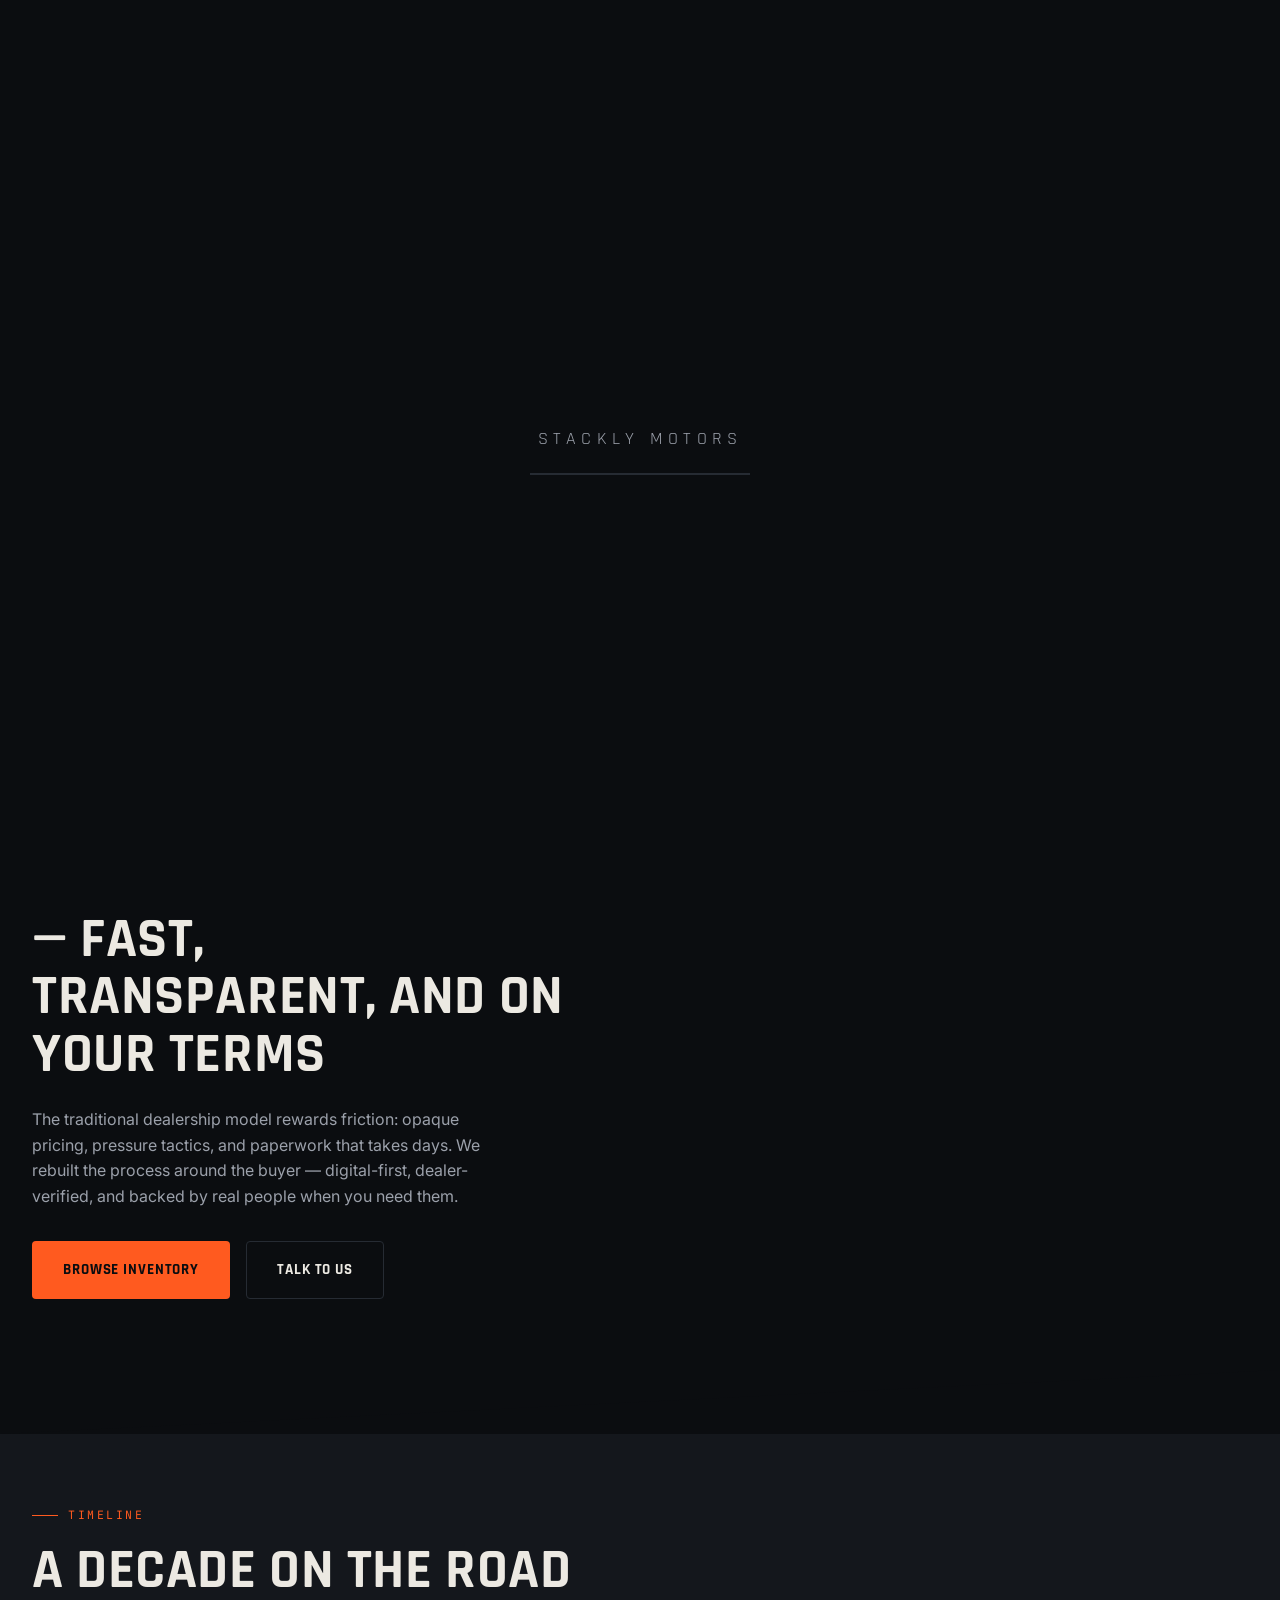
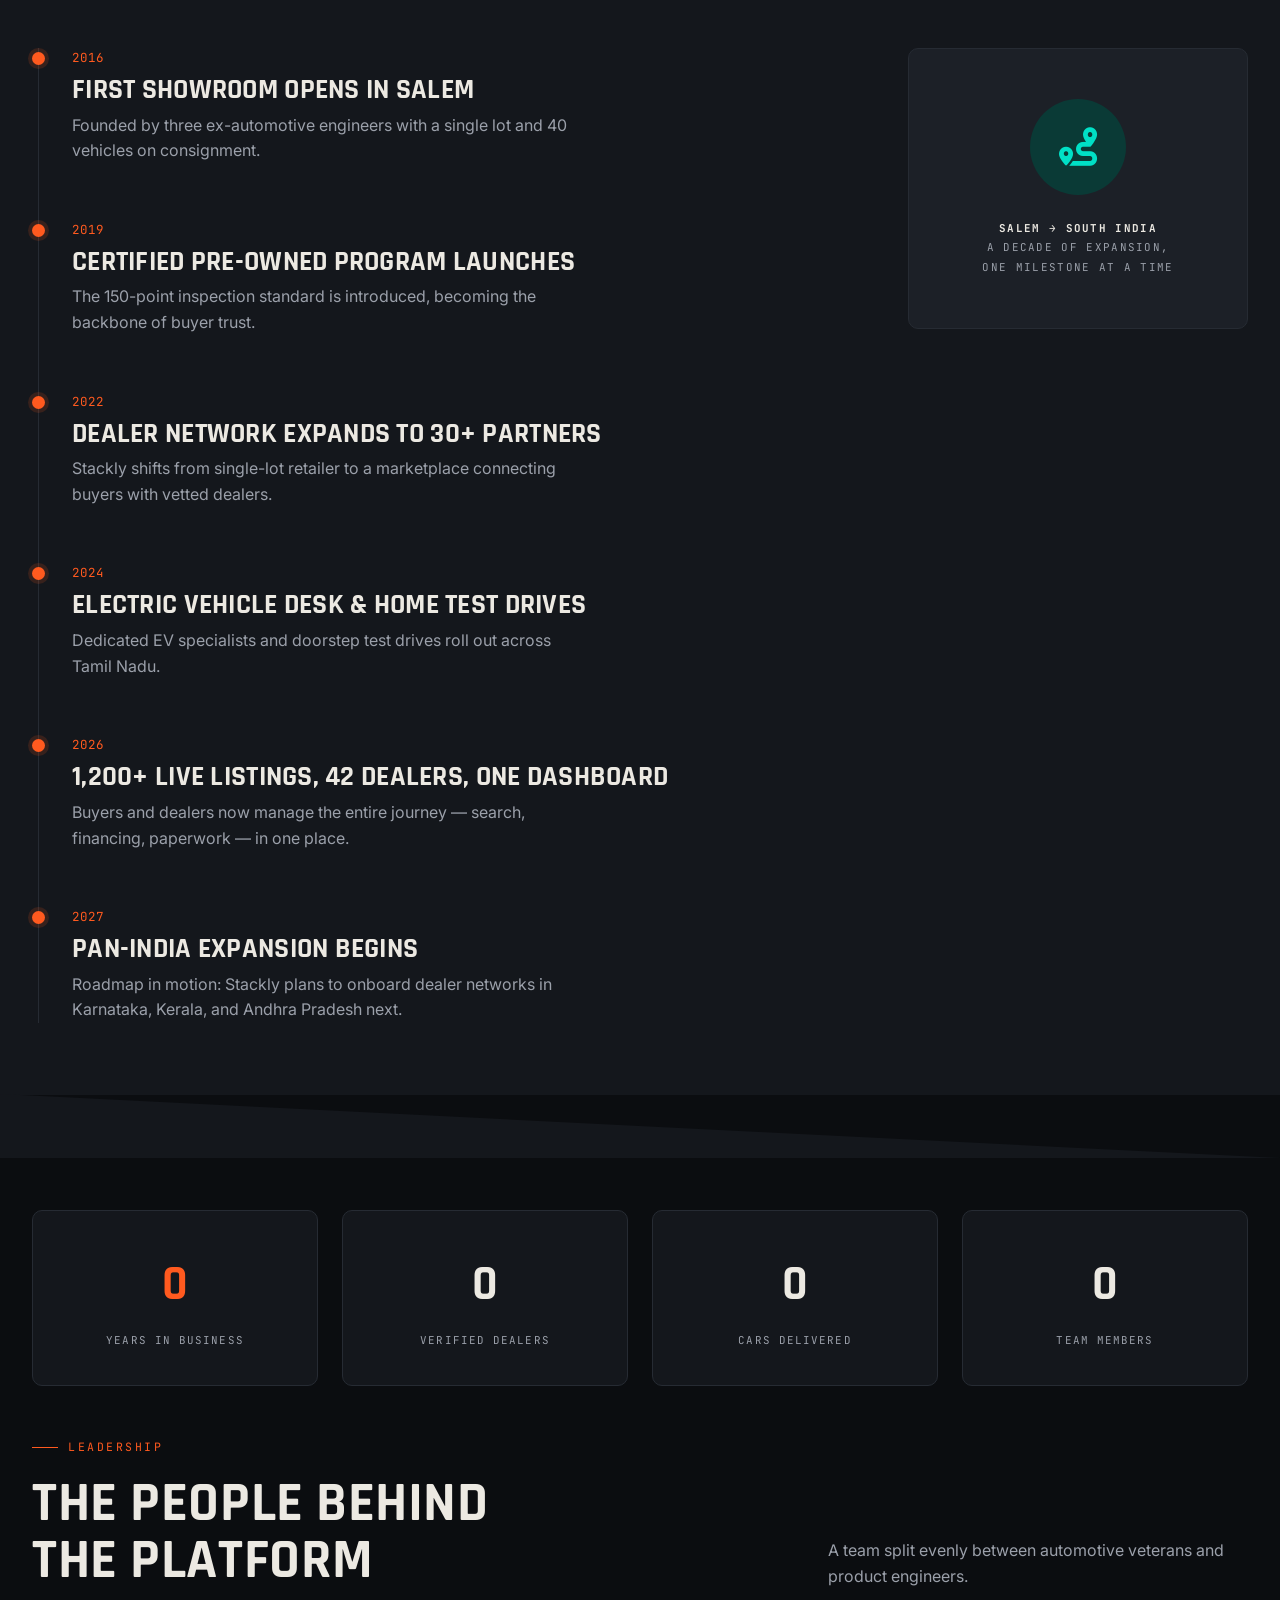
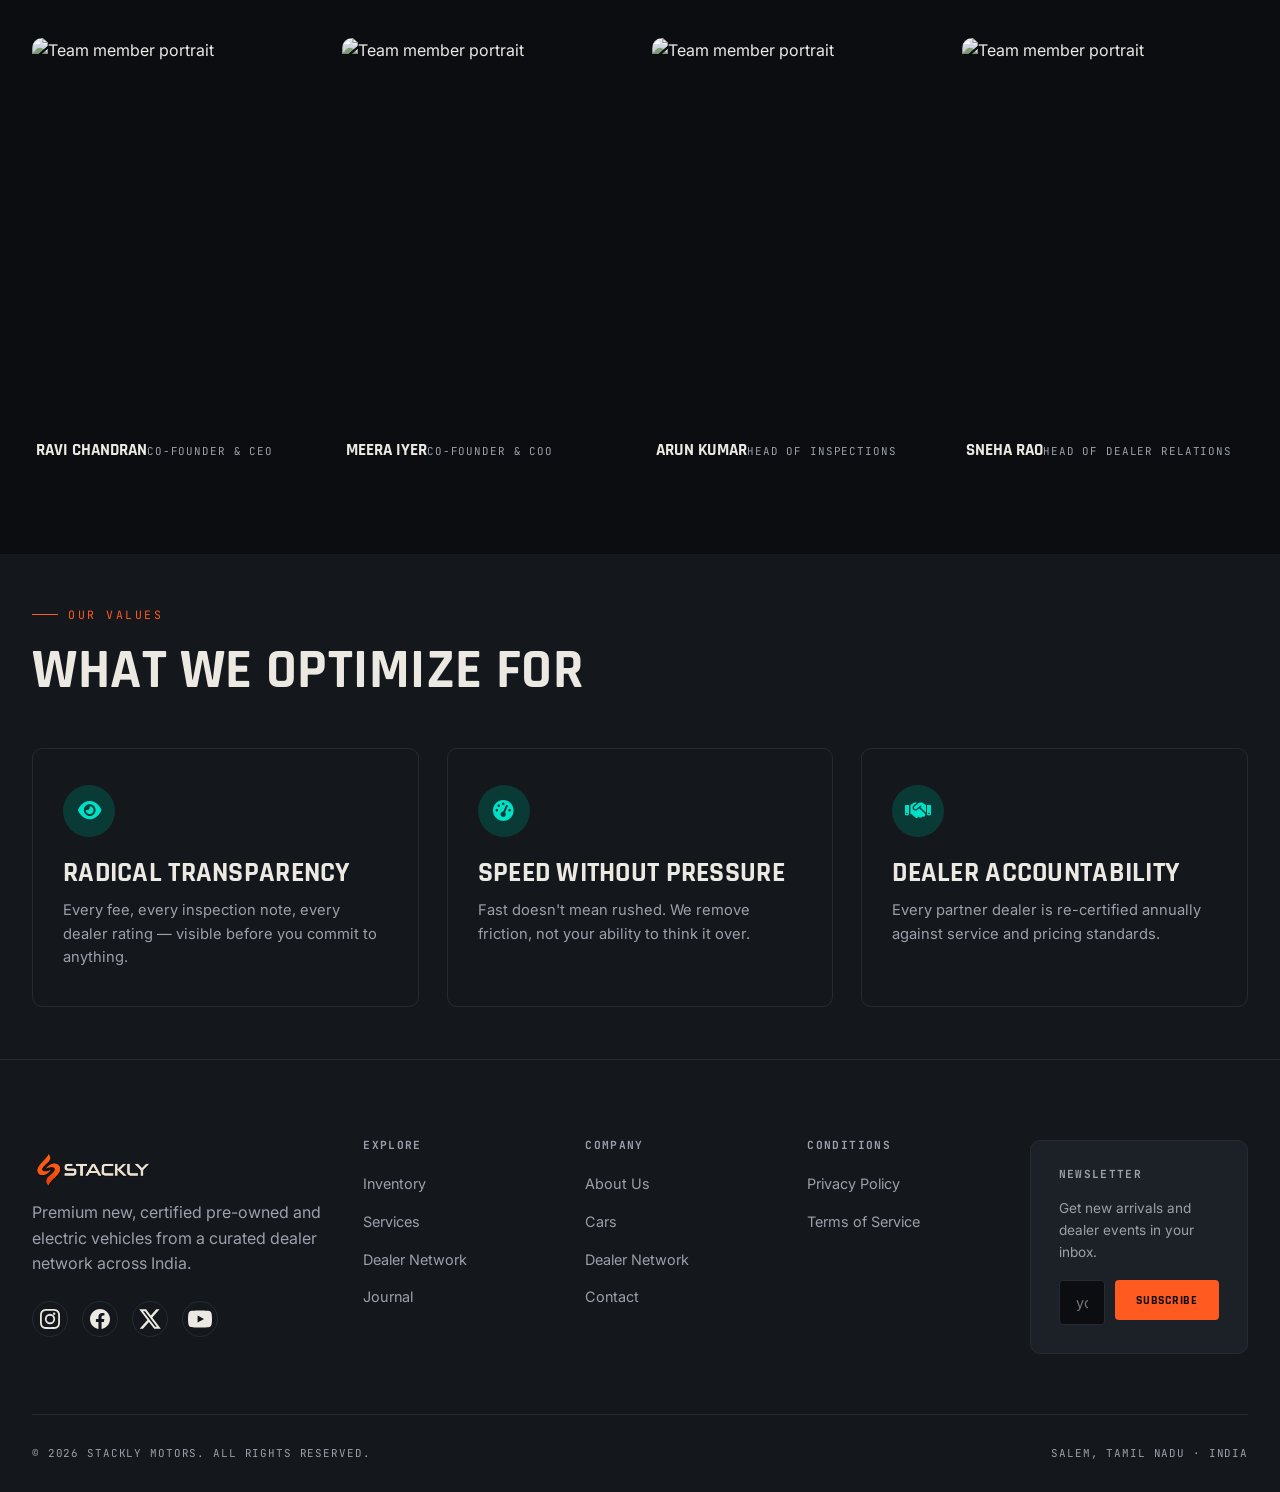
==== commit 6ca42aef: "Added admin dashboard and updated website" ====
--- a/about.html
+++ b/about.html
@@ -679,10 +679,29 @@
         <a href="index.html" class="nav-logo"><img src="./assets/stackly-removebg-preview.png" alt="" style="height: 60px; width: 120px;"></a>
         <p>Premium new, certified pre-owned and electric vehicles from a curated dealer network across India.</p>
         <div class="social-row" style="margin-top:24px;">
-          <a href="#"><i class="fa-brands fa-instagram"></i></a>
-          <a href="#"><i class="fa-brands fa-facebook-f"></i></a>
-          <a href="#"><i class="fa-brands fa-x-twitter"></i></a>
-          <a href="#"><i class="fa-brands fa-youtube"></i></a>
+          <a href="error.html" aria-label="Instagram">
+            <svg xmlns="http://www.w3.org/2000/svg" viewBox="0 0 24 24" width="24" height="24" fill="currentColor">
+              <path d="M12 2c-2.72 0-3.06.01-4.12.06-1.06.05-1.79.22-2.43.47-.66.26-1.22.6-1.77 1.16-.56.55-.9 1.11-1.16 1.77-.25.64-.42 1.37-.47 2.43C2.01 8.94 2 9.28 2 12s.01 3.06.06 4.12c.05 1.06.22 1.79.47 2.43.26.66.6 1.22 1.16 1.77.55.56 1.11.9 1.77 1.16.64.25 1.37.42 2.43.47C8.94 21.99 9.28 22 12 22s3.06-.01 4.12-.06c1.06-.05 1.79-.22 2.43-.47.66-.26 1.22-.6 1.77-1.16.56-.55.9-1.11 1.16-1.77.25-.64.42-1.37.47-2.43.05-1.06.06-1.4.06-4.12s-.01-3.06-.06-4.12c-.05-1.06-.22-1.79-.47-2.43-.26-.66-.6-1.22-1.16-1.77-.55-.56-1.11-.9-1.77-1.16-.64-.25-1.37-.42-2.43-.47C15.06 2.01 14.72 2 12 2zm0 1.8c2.67 0 2.99.01 4.04.06.98.04 1.5.21 1.85.34.47.18.8.4 1.15.75.35.35.57.68.75 1.15.13.36.3.87.34 1.85.05 1.05.06 1.37.06 4.04s-.01 2.99-.06 4.04c-.04.98-.21 1.5-.34 1.85-.18.47-.4.8-.75 1.15-.35.35-.68.57-1.15.75-.36.13-.87.3-1.85.34-1.05.05-1.37.06-4.04.06s-2.99-.01-4.04-.06c-.98-.04-1.5-.21-1.85-.34-.47-.18-.8-.4-1.15-.75-.35-.35-.57-.68-.75-1.15-.13-.36-.3-.87-.34-1.85C3.81 14.99 3.8 14.67 3.8 12s.01-2.99.06-4.04c.04-.98.21-1.5.34-1.85.18-.47.4-.8.75-1.15.35-.35.68-.57 1.15-.75.36-.13.87-.3 1.85-.34C9.01 3.81 9.33 3.8 12 3.8zm0 3.05a5.15 5.15 0 1 0 0 10.3 5.15 5.15 0 0 0 0-10.3zm0 8.5a3.35 3.35 0 1 1 0-6.7 3.35 3.35 0 0 1 0 6.7zm5.35-8.7a1.2 1.2 0 1 1-2.4 0 1.2 1.2 0 0 1 2.4 0z"/>
+            </svg>
+          </a>
+
+          <a href="error.html" aria-label="Facebook">
+            <svg xmlns="http://www.w3.org/2000/svg" viewBox="0 0 24 24" width="24" height="24" fill="currentColor">
+              <path d="M22 12.06C22 6.5 17.52 2 12 2S2 6.5 2 12.06c0 5.02 3.66 9.18 8.44 9.94v-7.03H7.9v-2.91h2.54V9.85c0-2.51 1.49-3.9 3.77-3.9 1.09 0 2.24.2 2.24.2v2.46h-1.26c-1.24 0-1.63.78-1.63 1.57v1.88h2.78l-.44 2.91h-2.34V22c4.78-.76 8.44-4.92 8.44-9.94z"/>
+            </svg>
+          </a>
+
+          <a href="error.html" aria-label="X (Twitter)">
+            <svg xmlns="http://www.w3.org/2000/svg" viewBox="0 0 24 24" width="24" height="24" fill="currentColor">
+              <path d="M18.24 2.25h3.31l-7.23 8.26 8.5 11.24h-6.66l-5.22-6.83-5.97 6.83H1.66l7.73-8.84L1.25 2.25h6.83l4.72 6.24 5.44-6.24zm-1.16 17.52h1.83L7.02 4.13H5.06l12.02 15.64z"/>
+            </svg>
+          </a>
+
+          <a href="error.html" aria-label="YouTube">
+            <svg xmlns="http://www.w3.org/2000/svg" viewBox="0 0 24 24" width="24" height="24" fill="currentColor">
+              <path d="M23.5 6.19a3.02 3.02 0 0 0-2.12-2.14C19.5 3.5 12 3.5 12 3.5s-7.5 0-9.38.55A3.02 3.02 0 0 0 .5 6.19 31.6 31.6 0 0 0 0 12a31.6 31.6 0 0 0 .5 5.81 3.02 3.02 0 0 0 2.12 2.14C4.5 20.5 12 20.5 12 20.5s7.5 0 9.38-.55a3.02 3.02 0 0 0 2.12-2.14A31.6 31.6 0 0 0 24 12a31.6 31.6 0 0 0-.5-5.81zM9.6 15.6V8.4l6.4 3.6-6.4 3.6z"/>
+            </svg>
+          </a>
         </div>
       </div>
       <div><h4>Explore</h4><ul>
@@ -693,15 +712,15 @@
       </ul></div>
       <div><h4>Company</h4><ul>
         <li><a href="about.html">About Us</a></li>
-        <li><a href="contact.html">Careers</a></li>
-        <li><a href="contact.html">Press</a></li>
+        <li><a href="cars.html">Cars</a></li>
+        <li><a href="dealers.html">Dealer Network</a></li>
         <li><a href="contact.html">Contact</a></li>
       </ul></div>
-      <div><h4>Account</h4><ul>
-        <li><a href="login.html">Sign In</a></li>
-        <li><a href="user-dashboard.html">My Dashboard</a></li>
-        <li><a href="admin-dashboard.html">Admin Portal</a></li>
-        <li><a href="contact.html">Support</a></li>
+      <div><h4>Conditions</h4><ul>
+        <li><a href="error.html">Privacy Policy</a></li>
+        <li><a href="error.html">Terms of Service</a></li>
+        <!-- <li><a href="admin-dashboard.html">Admin Portal</a></li>
+        <li><a href="contact.html">Support</a></li> -->
       </ul></div>
       <div class="footer-newsletter">
   <h4 style="margin-bottom:2px;">Newsletter</h4>
@@ -742,19 +761,25 @@
   /* ---------------- Preloader ---------------- */
   const preloader = document.querySelector('.preloader');
   if (preloader) {
-    const bar = preloader.querySelector('.bar i');
+    const barFill = preloader.querySelector('.bar i');
+
     const tl = gsap.timeline({
       onComplete: () => {
         gsap.to(preloader, {
-          yPercent: -100, duration: 0.9, ease: 'power4.inOut',
-          onComplete: () => preloader.remove()
+          yPercent: -100, duration: 0.9, ease: 'power4.inOut', delay: 0.15,
+          onComplete: () => {
+            preloader.remove();
+            runIntro();
+          }
         });
-        runIntro();
       }
     });
-    tl.to(bar, { width: '100%', duration: 1.1, ease: 'power2.inOut' });
-  } else {
-    runIntro();
+
+    if (barFill) {
+      tl.to(barFill, { width: '100%', duration: 1.6, ease: 'power2.inOut' });
+    } else {
+      tl.to({}, { duration: 1.6 });
+    }
   }
 
   /* ---------------- Split hero title into lines/words for reveal ---------------- */
